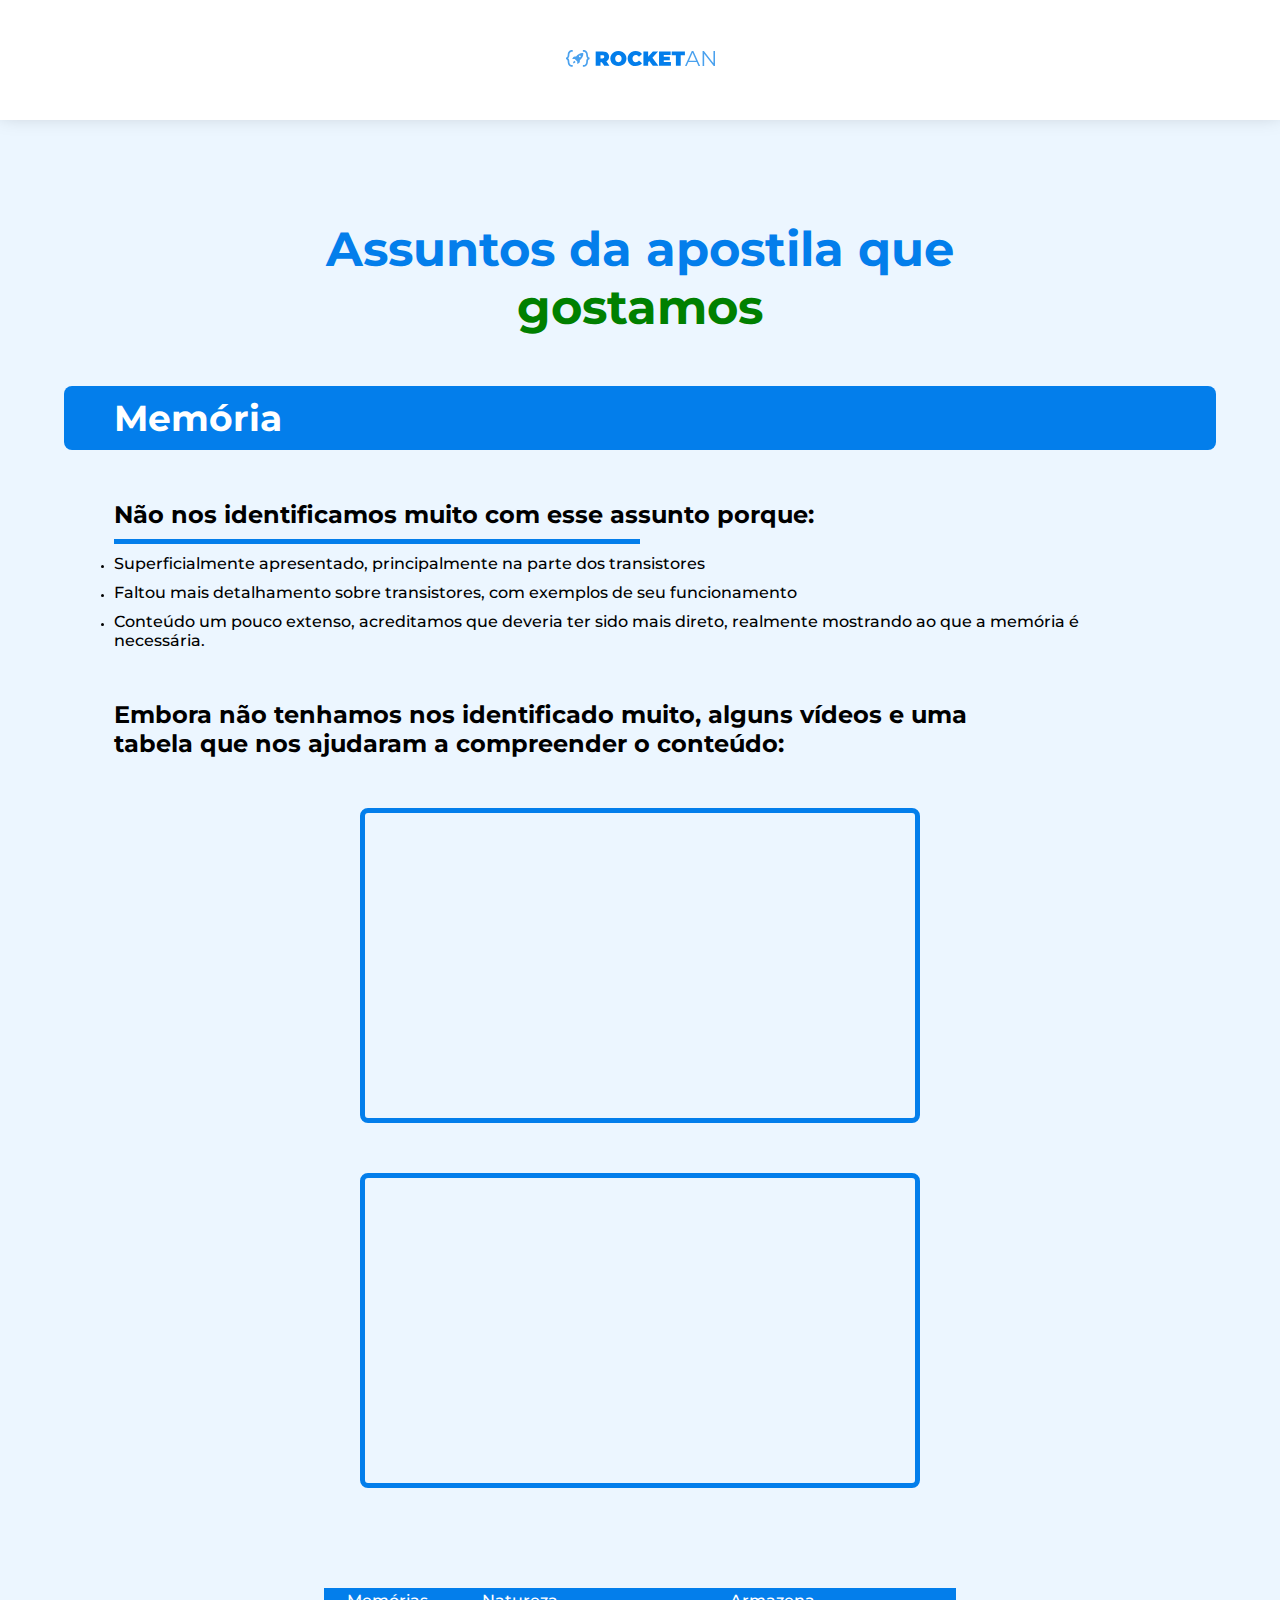
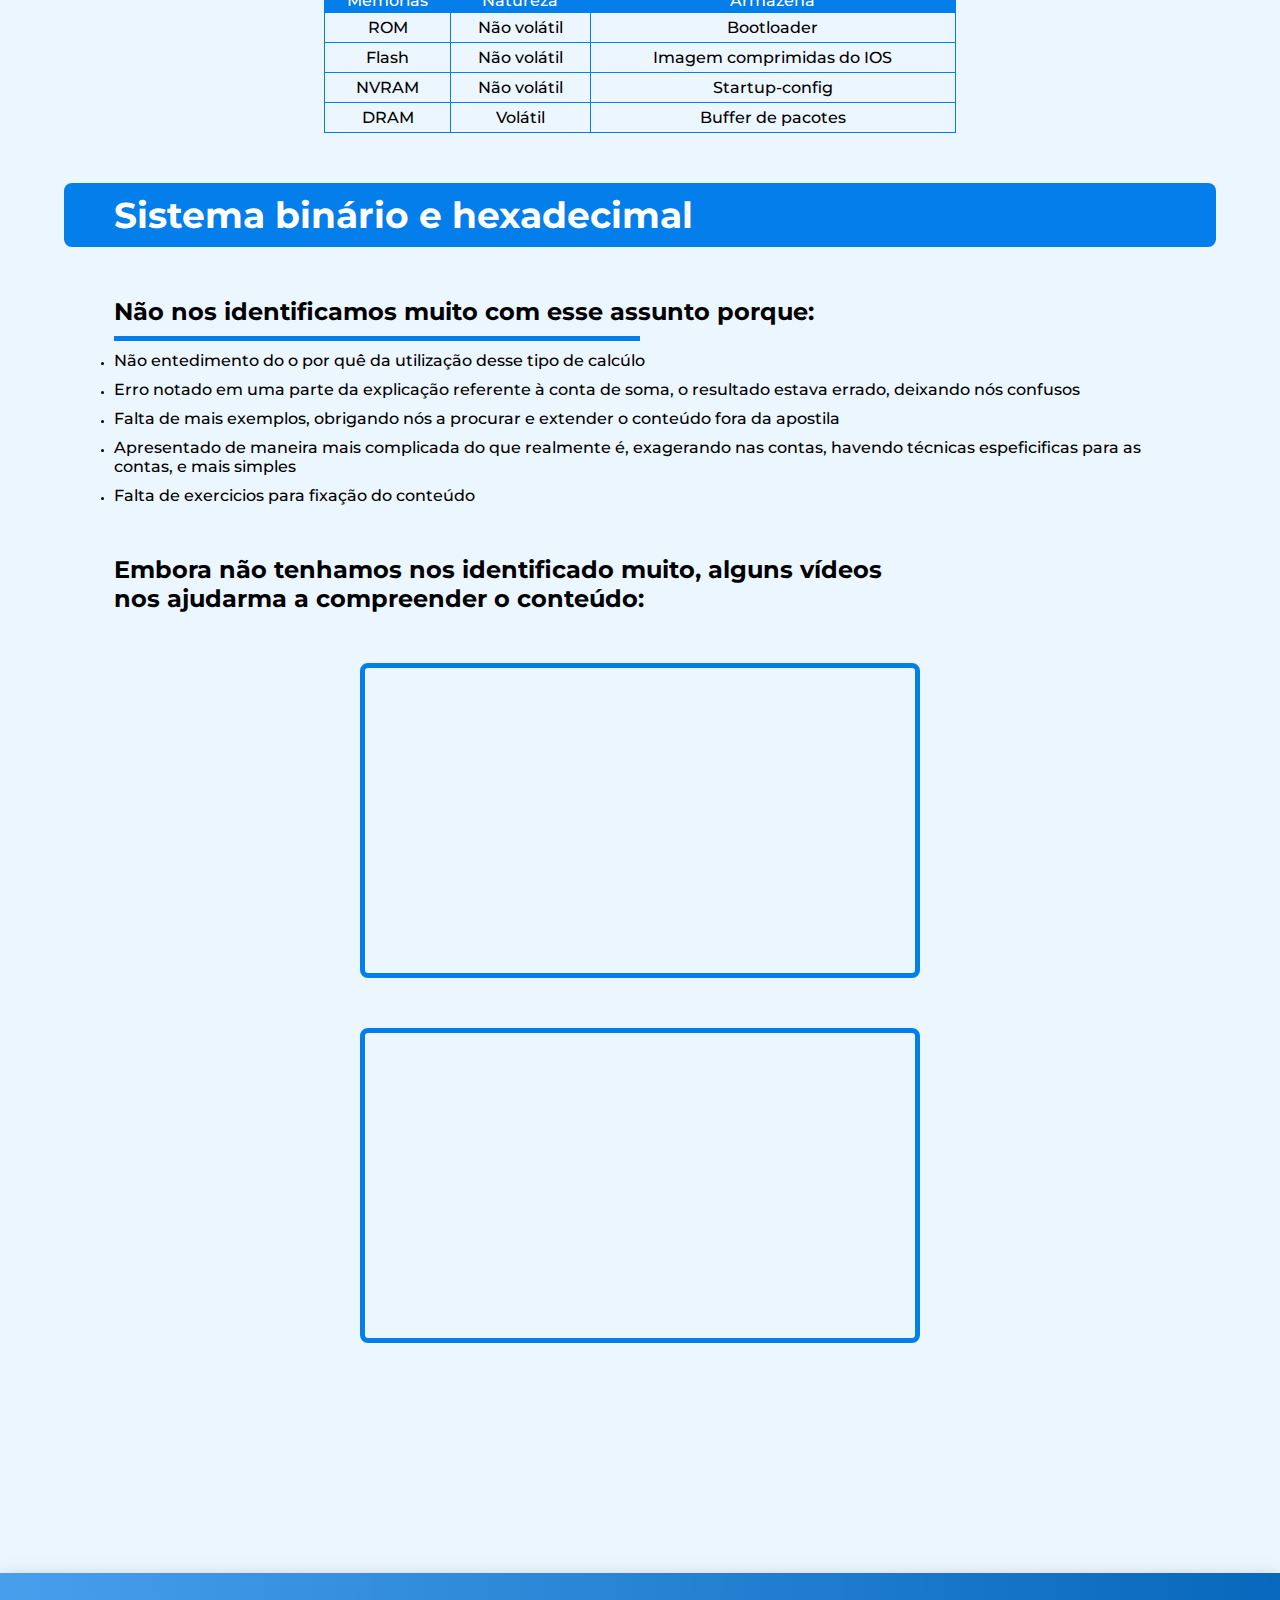
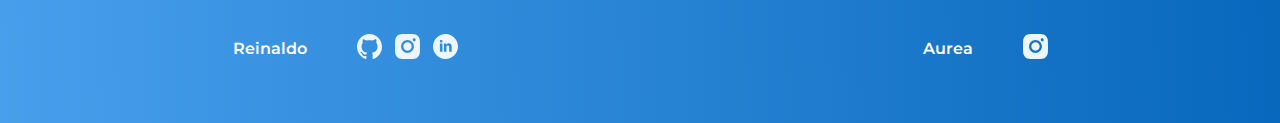
==== gostamos.html @ e9e33aea "Add files for work icc" ====
<!DOCTYPE html>
<html lang="pt-BR">

<head>
    <!-- Meta Tags -->
    <meta charset="UTF-8">
    <meta http-equiv="X-UA-Compatible" content="IE=edge">
    <meta name="viewport" content="width=device-width, initial-scale=1.0">
    <meta name="author" content="Aurea Taissa e José Reinaldo">

    <!-- Fonts -->
    <link rel="preconnect" href="https://fonts.googleapis.com">
    <link rel="preconnect" href="https://fonts.gstatic.com" crossorigin>
    <link href="https://fonts.googleapis.com/css2?family=Montserrat:wght@100;200;300;400;500;600;700;800&display=swap"
        rel="stylesheet">

    <!-- CSS Style -->
    <link rel="stylesheet" href="style/global.css">
    <link rel="stylesheet" href="style/home.css">
    <link rel="stylesheet" href="style/nao-gostamos.css">
    <link rel="stylesheet" href="style/gostamos.css">

    <title> Gostamos </title>
</head>

<body>
    <header>
        <a href="index.html">
            <img src="assets/logo.svg" alt="Logo Site">
        </a>
    </header>

    <div class="content">
        <article class="main-text">
            <h2>
                Assuntos da apostila que <br> <span> gostamos </span>
            </h2>
        </article>


        <article class="memory">
            <h1>
                Memória
            </h1>
        </article>

        <div class="text-box">
            <h1> Não nos identificamos muito com esse assunto porque: </h1>
            <div class="line"></div>
            <ul>
                <li>
                    <p> Superficialmente apresentado, principalmente na parte dos transistores </p>
                </li>
                <li>
                    <p> Faltou mais detalhamento sobre transistores, com exemplos de seu funcionamento </p>
                </li>
                <li>
                    <p> Conteúdo um pouco extenso, acreditamos que deveria ter sido mais direto, realmente mostrando ao que a memória é necessária. </p>
                </li>
            </ul>

            <div class="videos">
                <h1> Embora não tenhamos nos identificado muito, alguns vídeos e uma <br> tabela que nos ajudaram a compreender o conteúdo: </h1>

                <div class="card-video">
                    <iframe width="560" height="315" src="https://www.youtube.com/embed/jaEYQhaQxD8" title="YouTube video player" frameborder="0" allow="accelerometer; autoplay; clipboard-write; encrypted-media; gyroscope; picture-in-picture" allowfullscreen></iframe>
                    <iframe width="560" height="315" src="https://www.youtube.com/embed/9pfzWFoXLJQ" title="YouTube video player" frameborder="0" allow="accelerometer; autoplay; clipboard-write; encrypted-media; gyroscope; picture-in-picture" allowfullscreen></iframe>
                </div>

                <table>
                    <thead>
                        <th> Memórias </th>
                        <th> Natureza </th>
                        <th> Armazena </th>
                    </thead>
                    <tbody>
                        <tr>
                            <td> ROM </td>
                            <td> Não volátil </td>
                            <td> Bootloader </td>
                        </tr>
                        <tr>
                            <td> Flash </td>
                            <td> Não volátil </td>
                            <td> Imagem comprimidas do IOS </td>
                        </tr>
                        <tr>
                            <td> NVRAM </td>
                            <td> Não volátil </td>
                            <td> Startup-config </td>
                        </tr>
                        <tr>
                            <td> DRAM </td>
                            <td> Volátil </td>
                            <td> Buffer de pacotes </td>
                        </tr>
                    </tbody>
                </table>
            </div>
        </div>

        <article class="memory">
            <h1>
                Sistema binário e hexadecimal
            </h1>
        </article>

        <div class="text-box">
            <h1> Não nos identificamos muito com esse assunto porque: </h1>
            <div class="line"></div>
            <ul>
                <li>
                    <p> Não entedimento do o por quê da utilização desse tipo de calcúlo </p>
                </li>
                <li>
                    <p> Erro notado em uma parte da explicação referente à conta de soma, o resultado estava errado, deixando nós confusos </p>
                </li>
                <li>
                    <p> Falta de mais exemplos, obrigando nós a procurar e extender o conteúdo fora da apostila </p>
                </li>
                <li>
                    <p> Apresentado de maneira mais complicada do que realmente é, exagerando nas contas, havendo técnicas espeficificas para as contas, e mais simples </p>
                </li>
                <li>
                    <p> Falta de exercicios para fixação do conteúdo </p>
                </li>
            </ul>

            <div class="videos">
                <h1> Embora não tenhamos nos identificado muito, alguns vídeos <br> nos ajudarma a compreender o conteúdo: </h1>

                <div class="card-video">
                    <iframe width="560" height="315" src="https://www.youtube.com/embed/KMim-tzywkI" title="YouTube video player" frameborder="0" allow="accelerometer; autoplay; clipboard-write; encrypted-media; gyroscope; picture-in-picture" allowfullscreen></iframe>
                    <iframe width="560" height="315" src="https://www.youtube.com/embed/MtiHP4s-z38" title="YouTube video player" frameborder="0" allow="accelerometer; autoplay; clipboard-write; encrypted-media; gyroscope; picture-in-picture" allowfullscreen></iframe>
                </div>
            </div>
        </div>
    </div>

    <footer>
        <section>
            <p> Reinaldo </p>
            <div class="social-icons">
                <a href="https://github.com/reinaldosales" target="_blank">
                    <img src="assets/github.svg" alt="Github">
                </a>
                <a href="https://www.instagram.com/tec.naldo/" target="_blank">
                    <img src="assets/instagram.svg" alt="Instagram">
                </a>
                <a href="https://www.linkedin.com/in/reinaldo-sales-3125b0213/" target="_blank">
                    <img src="assets/linkedin.svg" alt="Linkedin">
                </a>
            </div>
        </section>
        <section>
            <p> Aurea </p>
            <div class="social-icons">
                <a href="https://www.instagram.com/tata_sa.15/" target="_blank">
                    <img src="assets/instagram.svg" alt="Instagram">
                </a>
            </div>
        </section>
    </footer>
</body>

</html>
---- style/global.css ----
*{
    padding: 0;
    margin: 0;
    box-sizing: border-box;
    border: none;
    text-decoration: none;
    font-family: 'Montserrat', sans-serif;
}

html{
    font-size: 62.5%;
    --background: #ECF6FF;
    --white: #FFFFFF;

    --blue-dark: #013A6B;
    --blue-light: #4AA1EE;
    --blue: #037EEB;
    --blue-gradient: linear-gradient(268.15deg, #0263B8 -8.6%, #4AA1EE 103.89%);

    --box-shadow: 0px 5px 6px rgba(0, 0, 0, 0.15);
}

body{
    height: 100vh;
    background: var(--background);
}

a.button,
button.button{
    padding: 1.2rem 2rem;
    background: var(--blue);
    color: var(--white);
    border-radius: .8rem;
    font-weight: 500;
    font-size: 1.6rem;
}

a.button:hover,
button.button:hover{
    filter: brightness(1.2);
    box-shadow: var(--box-shadow);
}

p{
    font-size: 1.4rem;
    font-weight: 500;
}
---- style/home.css ----
header{
    height: 12rem;
    background: var(--white);
    display: flex;
    justify-content: center;
    align-items: center;
    box-shadow: 0px -7px 20px rgba(0, 0, 0, 0.25);
}

.content{
    width: 90%;
    margin: 0 auto;
    margin-top: 10rem;
}

.content > h2{
    font-size: clamp(4rem, 5vw, 3.2rem);
    text-align: center;
    color: var(--blue);
    margin-bottom: 3rem;
}

.content > h2 span{
    font-weight: 500;
}

.content > p{
    margin-bottom: 5rem;
    font-size: 1.4rem;
    text-align: center;
}

/* Cards */

.content .cards{
    width: 100%;
    margin: 0 auto;
    display: flex;
    flex-wrap: wrap;
    justify-content: center;
    gap: 0 5rem;
}

.content .cards .card{
    height: 100%;
    margin-bottom: 3rem;
    background: var(--white);
    padding: 4rem 6rem;
    display: flex;
    justify-content: center;
    align-items: center;
    flex-direction: column;
    border-radius: .8rem;
    box-shadow: var(--box-shadow);
}

.content .cards .card > h1{
    margin-bottom: 3rem;
}

.content .cards .card > img{
    margin-bottom: 5rem;
    width: 25rem;
    filter: drop-shadow(0px 5px 6px rgba(131, 82, 82, 0.15));
}

.content .cards .card:last-child{
    margin-bottom: 0;
}

/* Footer */

.content-footer{
    width: 90%;
}

footer{
    height: 15rem;
    background: var(--blue-gradient);
    box-shadow: 0px 7px 20px rgba(0, 0, 0, 0.25);
    margin-top: 13rem;

    display: flex;
    justify-content: space-around;
    flex-direction: row;
    align-items: center;
}

footer section{
    display: flex;
    justify-content: center;
    align-items: center;
}

footer section:last-child{
    margin-bottom: 0;
}

footer section > p{
    color: var(--white);
    margin-right: 5rem;
    font-weight: 600;
    font-size: 1.6rem;
}

footer section .social-icons a {
    margin-right: 1rem;
}

footer section .social-icons a:last-child{
    margin-right: 0;
}
---- style/nao-gostamos.css ----
p{
    font-size: 1.6rem;
}

ul li{
    margin: 1rem 0;
}

table, tr, td, th{
    border: 1px solid var(--blue);
    border-collapse: collapse;
    padding: .5rem;
    font-size: 1.6rem;
    font-weight: 500;
}

.content article > h1{
    text-align: left;
    font-size: 3.6rem;
}

.content .main-text{
    font-size: clamp(3rem, 5vw, 3.2rem);
    text-align: center;
    color: var(--blue);
    margin-bottom: 5rem;
}

.content .main-text span{
    color: red;;
}

.content .main-text p{
    color: #000000;
    margin-top: 2rem;
}

/* Assunto Memoria */

.content .memory{
    background: var(--blue);
    color: var(--white);
    padding: 1rem 5rem;
    border-radius: .8rem;
    margin: 5rem 0;

    margin-bottom: 5rem;
}

.content .text-box{
    padding: 0 5rem;
}

.content .text-box h1{
    font-size: 2.4rem;
}

.content .text-box .line{
    width: 50%;
    height: .5rem;
    background: var(--blue);
    margin: 1rem 0;
}

.content .text-box .videos{
    margin: 5rem 0;
}

.content .text-box .videos .card-video{
    padding: 5rem 0;
    display: flex;
    justify-content: space-around;
    align-items: center;
    flex-wrap: wrap;
}

.content .text-box .videos .card-video iframe{
    border: .5rem solid var(--blue);
    border-radius: .8rem;
    margin-bottom: 5rem;
}

.content .text-box .videos table{
    width: 60%;
    text-align: center;
    margin: 0 auto;
    
}

.content .text-box .videos table th{
    background: var(--blue);
    color: var(--white);
    padding: .2rem;
}


.content > h1{
    color: var(--blue);
    text-align: center;
}

@media (max-width: 768px){
    .content .memory h1{
        text-align: center;
    }

    .content .text-box .videos table{
        width: 100%;
    }
}
---- style/gostamos.css ----
.content .main-text span{
    color: green
}
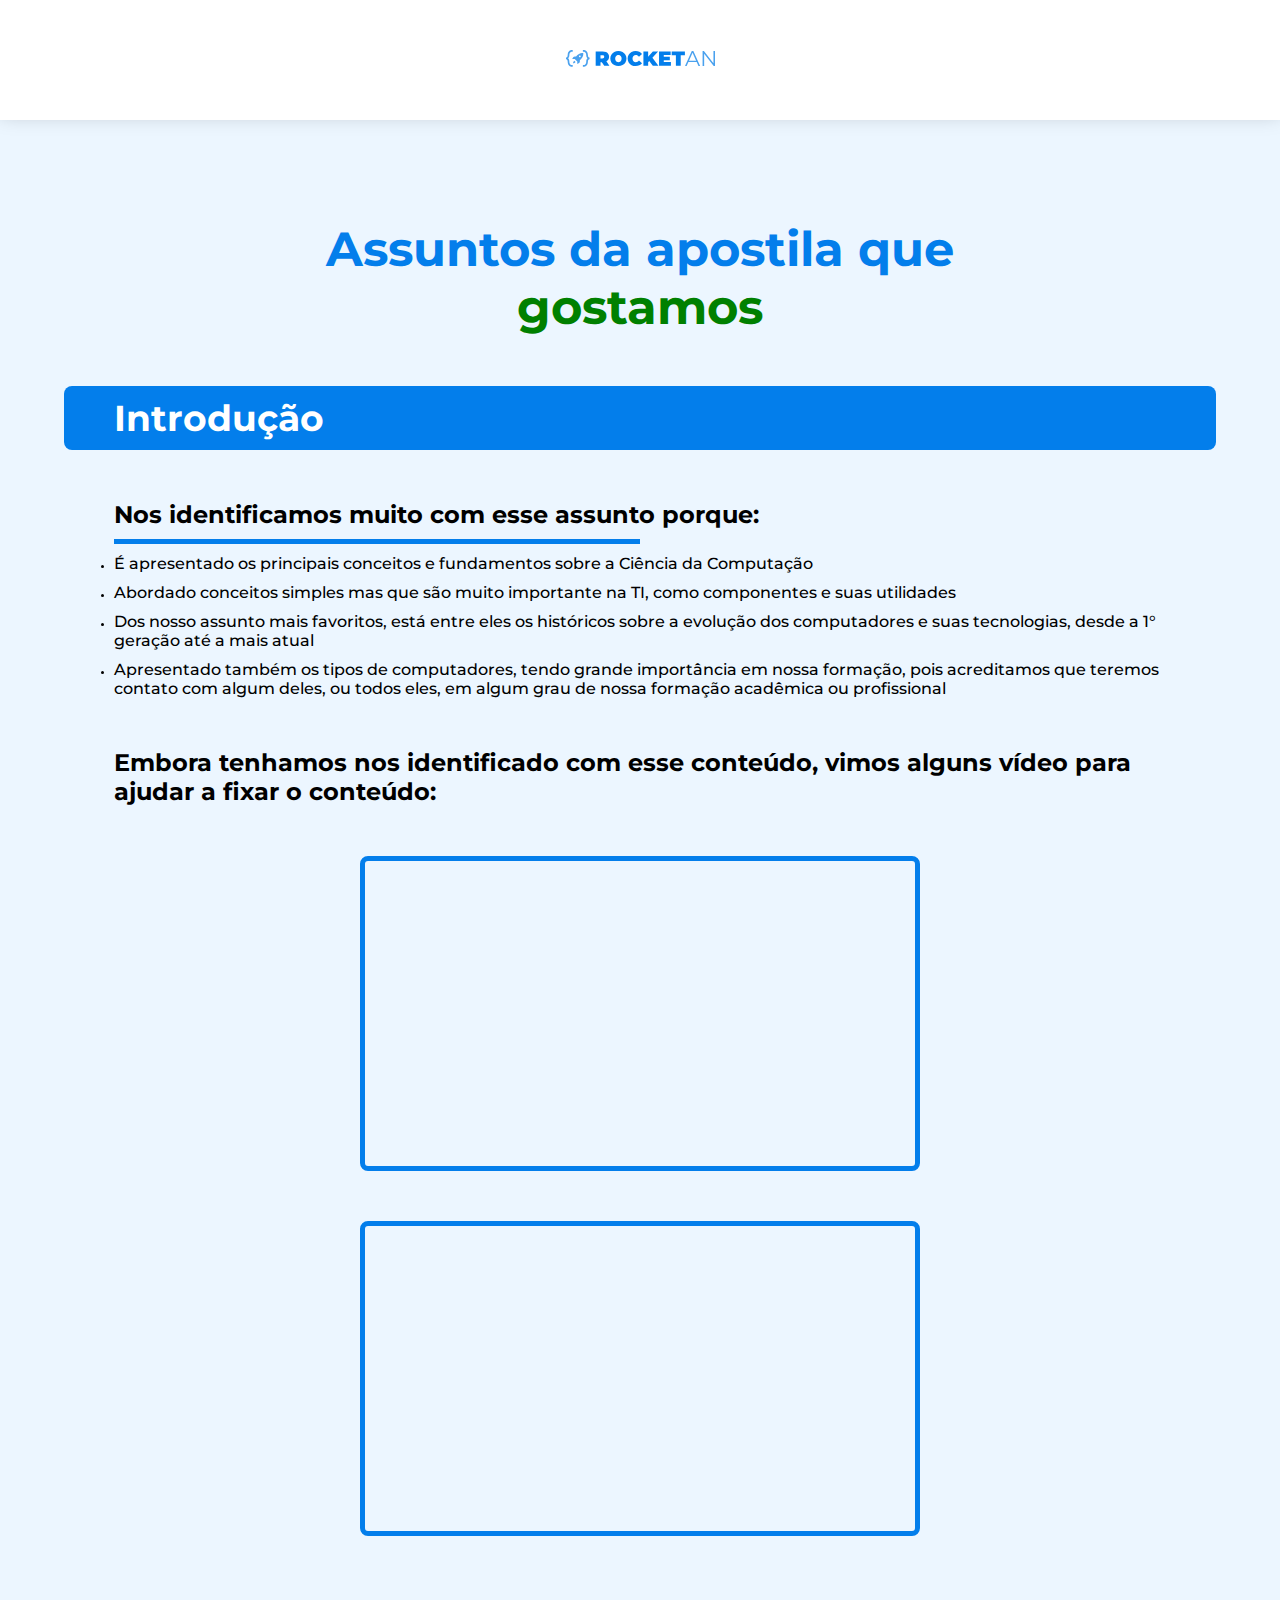
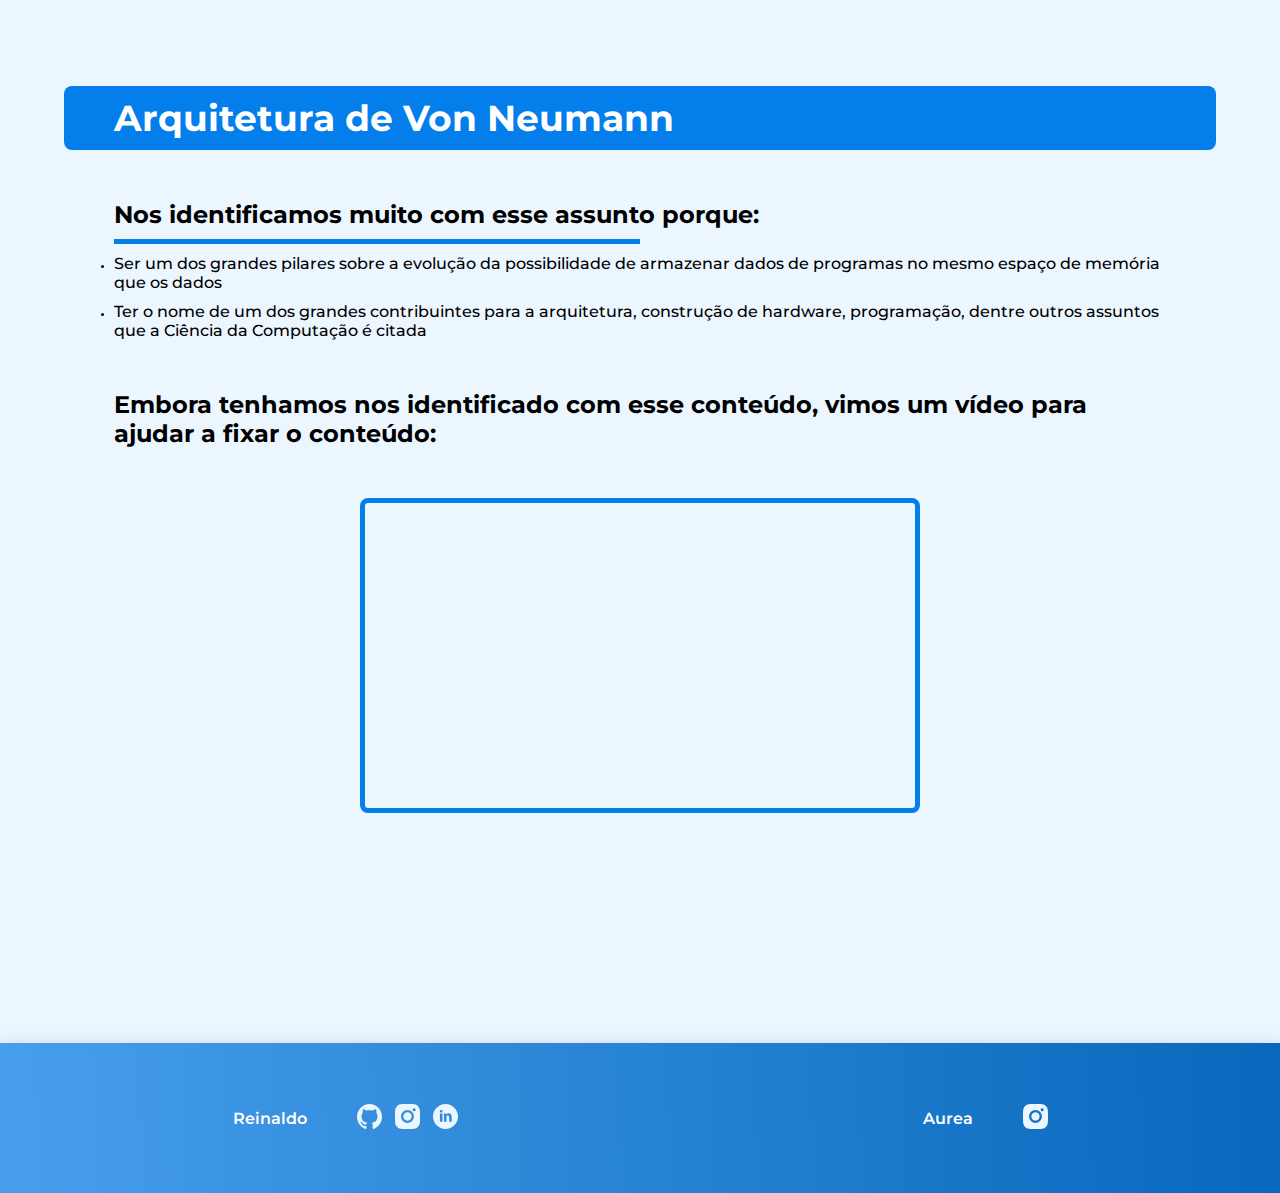
==== commit ca655d05: "Upload file nao-gostamos with changes" ====
--- a/gostamos.html
+++ b/gostamos.html
@@ -40,98 +40,61 @@
 
         <article class="memory">
             <h1>
-                Memória
+                Introdução
             </h1>
         </article>
 
         <div class="text-box">
-            <h1> Não nos identificamos muito com esse assunto porque: </h1>
+            <h1> Nos identificamos muito com esse assunto porque: </h1>
             <div class="line"></div>
             <ul>
                 <li>
-                    <p> Superficialmente apresentado, principalmente na parte dos transistores </p>
+                    <p> É apresentado os principais conceitos e fundamentos sobre a Ciência da Computação </p>
                 </li>
                 <li>
-                    <p> Faltou mais detalhamento sobre transistores, com exemplos de seu funcionamento </p>
+                    <p> Abordado conceitos simples mas que são muito importante na TI, como componentes e suas utilidades </p>
                 </li>
                 <li>
-                    <p> Conteúdo um pouco extenso, acreditamos que deveria ter sido mais direto, realmente mostrando ao que a memória é necessária. </p>
+                    <p> Dos nosso assunto mais favoritos, está entre eles os históricos sobre a evolução dos computadores e suas tecnologias, desde a 1° geração até a mais atual </p>
+                </li>
+                <li>
+                    <p> Apresentado também os tipos de computadores, tendo grande importância em nossa formação, pois acreditamos que teremos contato com algum deles, ou todos eles, em algum grau de nossa formação acadêmica ou profissional </p>
                 </li>
             </ul>
 
             <div class="videos">
-                <h1> Embora não tenhamos nos identificado muito, alguns vídeos e uma <br> tabela que nos ajudaram a compreender o conteúdo: </h1>
+                <h1> Embora tenhamos nos identificado com esse conteúdo, vimos alguns vídeo para ajudar a fixar o conteúdo: </h1>
 
                 <div class="card-video">
-                    <iframe width="560" height="315" src="https://www.youtube.com/embed/jaEYQhaQxD8" title="YouTube video player" frameborder="0" allow="accelerometer; autoplay; clipboard-write; encrypted-media; gyroscope; picture-in-picture" allowfullscreen></iframe>
-                    <iframe width="560" height="315" src="https://www.youtube.com/embed/9pfzWFoXLJQ" title="YouTube video player" frameborder="0" allow="accelerometer; autoplay; clipboard-write; encrypted-media; gyroscope; picture-in-picture" allowfullscreen></iframe>
+                    <iframe width="560" height="315" src="https://www.youtube.com/embed/H81C_vgvMIo" title="YouTube video player" frameborder="0" allow="accelerometer; autoplay; clipboard-write; encrypted-media; gyroscope; picture-in-picture" allowfullscreen></iframe>
+                    <iframe width="560" height="315" src="https://www.youtube.com/embed/RF1JVtBcYgk" title="YouTube video player" frameborder="0" allow="accelerometer; autoplay; clipboard-write; encrypted-media; gyroscope; picture-in-picture" allowfullscreen></iframe>
                 </div>
-
-                <table>
-                    <thead>
-                        <th> Memórias </th>
-                        <th> Natureza </th>
-                        <th> Armazena </th>
-                    </thead>
-                    <tbody>
-                        <tr>
-                            <td> ROM </td>
-                            <td> Não volátil </td>
-                            <td> Bootloader </td>
-                        </tr>
-                        <tr>
-                            <td> Flash </td>
-                            <td> Não volátil </td>
-                            <td> Imagem comprimidas do IOS </td>
-                        </tr>
-                        <tr>
-                            <td> NVRAM </td>
-                            <td> Não volátil </td>
-                            <td> Startup-config </td>
-                        </tr>
-                        <tr>
-                            <td> DRAM </td>
-                            <td> Volátil </td>
-                            <td> Buffer de pacotes </td>
-                        </tr>
-                    </tbody>
-                </table>
             </div>
         </div>
 
         <article class="memory">
             <h1>
-                Sistema binário e hexadecimal
+                Arquitetura de Von Neumann
             </h1>
         </article>
 
         <div class="text-box">
-            <h1> Não nos identificamos muito com esse assunto porque: </h1>
+            <h1> Nos identificamos muito com esse assunto porque: </h1>
             <div class="line"></div>
             <ul>
                 <li>
-                    <p> Não entedimento do o por quê da utilização desse tipo de calcúlo </p>
+                    <p> Ser um dos grandes pilares sobre a evolução da possibilidade de armazenar dados de programas no mesmo espaço de memória que os dados </p>
                 </li>
                 <li>
-                    <p> Erro notado em uma parte da explicação referente à conta de soma, o resultado estava errado, deixando nós confusos </p>
-                </li>
-                <li>
-                    <p> Falta de mais exemplos, obrigando nós a procurar e extender o conteúdo fora da apostila </p>
-                </li>
-                <li>
-                    <p> Apresentado de maneira mais complicada do que realmente é, exagerando nas contas, havendo técnicas espeficificas para as contas, e mais simples </p>
-                </li>
-                <li>
-                    <p> Falta de exercicios para fixação do conteúdo </p>
+                    <p> Ter o nome de um dos grandes contribuintes para a arquitetura, construção de hardware, programação, dentre outros assuntos que a Ciência da Computação é citada </p>
                 </li>
             </ul>
 
             <div class="videos">
-                <h1> Embora não tenhamos nos identificado muito, alguns vídeos <br> nos ajudarma a compreender o conteúdo: </h1>
+                <h1> Embora tenhamos nos identificado com esse conteúdo, vimos um vídeo para ajudar a fixar o conteúdo: </h1>
 
                 <div class="card-video">
-                    <iframe width="560" height="315" src="https://www.youtube.com/embed/KMim-tzywkI" title="YouTube video player" frameborder="0" allow="accelerometer; autoplay; clipboard-write; encrypted-media; gyroscope; picture-in-picture" allowfullscreen></iframe>
-                    <iframe width="560" height="315" src="https://www.youtube.com/embed/MtiHP4s-z38" title="YouTube video player" frameborder="0" allow="accelerometer; autoplay; clipboard-write; encrypted-media; gyroscope; picture-in-picture" allowfullscreen></iframe>
+                    <iframe width="560" height="315" src="https://www.youtube.com/embed/V5qE-u6jGo4" title="YouTube video player" frameborder="0" allow="accelerometer; autoplay; clipboard-write; encrypted-media; gyroscope; picture-in-picture" allowfullscreen></iframe>
                 </div>
             </div>
         </div>
